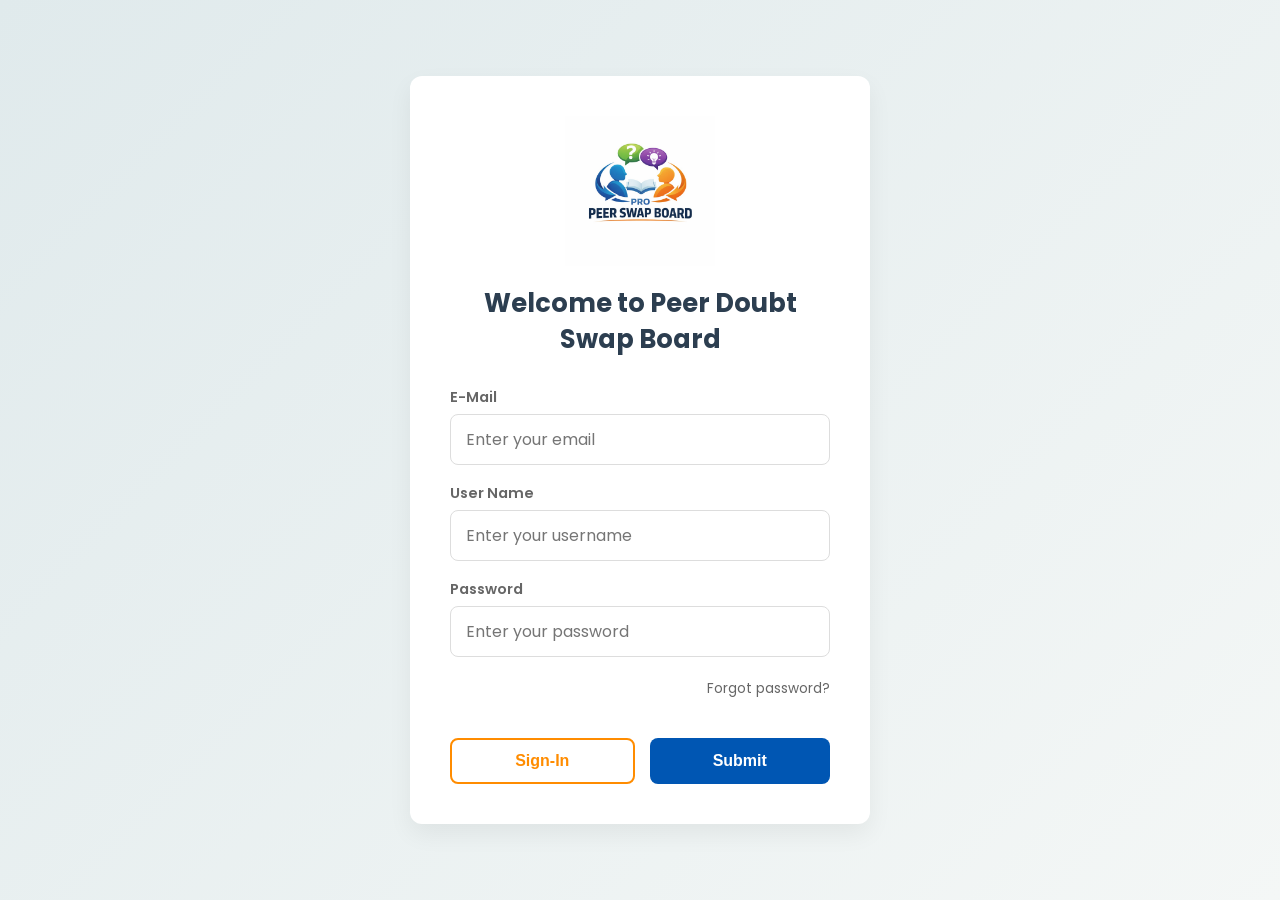
==== html/index.html @ 28cc6413 "Initial project upload" ====
<!DOCTYPE html>
<html lang="en">
<head>
    <meta charset="UTF-8">
    <meta name="viewport" content="width=device-width, initial-scale=1.0">
    <title>Peer Swap Board - Login</title>
    <link rel="preconnect" href="https://fonts.googleapis.com">
    <link rel="preconnect" href="https://fonts.gstatic.com" crossorigin>
    <link href="https://fonts.googleapis.com/css2?family=Poppins:wght@400;600;700&display=swap" rel="stylesheet">
    <link rel="stylesheet" href="../css/style.css">
    
</head>
<body>
    <main class="login-container">
        <div class="login-card">
            <div class="logo-wrapper">
                <img src="../images/logo.png" alt="Peer Swap Board Logo" class="logo">
            </div>
            <h1>Welcome to Peer Doubt Swap Board</h1>
            <form class="login-form">
                <div class="input-group">
                    <label for="email">E-Mail</label>
                    <input type="email" id="email" name="email" placeholder="Enter your email" required>
                </div>
                <div class="input-group">
                    <label for="username">User Name</label>
                     <input type="text" id="username" name="username" placeholder="Enter your username" pattern="[A-Za-z0-9_]{6,}" title="Minimum 6 characters. Letters, numbers, underscore only."required>
                </div>
                <div class="input-group">
                    <label for="password">Password</label>
                    <input type="password" id="password" name="password" placeholder="Enter your password" required>
                    <div id="password-feedback" style="font-size: 0.8rem; margin-top: 5px; font-weight: 600;"></div>
                </div>
                
      
                <div class="forgot-link-container">
                    <a href="forgetPassword.html" class="forgot-link">Forgot password?</a>
                </div>

                <div class="button-group">
                    <button type="button" class="btn btn-secondary" onclick="SignIn()">Sign-In</button>
                    <button type="button" class="btn btn-primary" onclick="handleLogin()">Submit</button>
                </div>
            </form>

            <script src="../js/index.js"></script>
        </div>
    </main>
</body>
</html>
---- css/style.css ----
/* Global Styles */
:root {
    --primary-color: #0056b3;      /* Blue button */
    --secondary-color: #ff8c00;    /* Orange outline button */
    --background-color: #f4f7f6;
    --card-bg: #ffffff;
    --text-color: #333333;
    --text-muted: #666666;
    --font-family: 'Poppins', sans-serif;
    --border-radius: 12px;
    --transition-speed: 0.3s;
}

/* Reset */
* {
    box-sizing: border-box;
    margin: 0;
    padding: 0;
}

/* Page background */
body {
    font-family: var(--font-family);
    background: linear-gradient(135deg, #e0eaec 0%, #f4f7f6 100%);
    color: var(--text-color);
    min-height: 100vh;
    display: flex;
    justify-content: center;
    align-items: center;
}

/* Container */
.login-container {
    width: 100%;
    padding: 20px;
    display: flex;
    justify-content: center;
}

/* Card */
.login-card {
    background: var(--card-bg);
    width: 100%;
    max-width: 460px;
    padding: 40px;
    border-radius: var(--border-radius);
    box-shadow: 0 10px 25px rgba(0, 0, 0, 0.06);
    text-align: center;
}

/* Logo */
.logo-wrapper {
    margin-bottom: 20px;
}

.logo {
    max-width: 150px;
    margin: 0 auto;
    display: block;
}

/* Heading */
h1 {
    font-size: 1.6rem;
    font-weight: 700;
    margin-bottom: 30px;
    color: #2c3e50;
    line-height: 1.4;
}

/* Form */
.login-form {
    display: flex;
    flex-direction: column;
    gap: 18px;
}

/* Input group */
.input-group {
    text-align: left;
}

.input-group label {
    font-size: 0.9rem;
    font-weight: 600;
    color: var(--text-muted);
    margin-bottom: 6px;
    display: block;
}

.input-group input {
    width: 100%;
    padding: 12px 15px;
    border: 1px solid #ddd;
    border-radius: 8px;
    font-size: 1rem;
    font-family: inherit;
}

.input-group input:focus {
    outline: none;
    border-color: var(--primary-color);
    box-shadow: 0 0 0 3px rgba(0, 86, 179, 0.12);
}

/* Forgot password */
.forgot-link-container {
    text-align: right;
    margin-top: -5px;
}

.forgot-link {
    font-size: 0.85rem;
    color: #666;
    text-decoration: none;
}

.forgot-link:hover {
    color: var(--primary-color);
    text-decoration: underline;
}

/* Buttons */
.button-group {
    display: flex;
    gap: 15px;
    margin-top: 20px;
    align-items: stretch;
}

.sign-in-with-text {
    display: flex;
    flex-direction: column;
    flex: 1;
}

.small-helper-text {
    font-size: 0.8rem;
    margin-bottom: 4px;
    color: var(--text-muted);
    text-align: left;
    user-select: none;
}

/* Common button */
.btn {
    flex: 1;
    width: 100%;
    padding: 12px;
    font-size: 1rem;
    font-weight: 600;
    border-radius: 8px;
    cursor: pointer;
    border: none;
    transition: all var(--transition-speed);
}

/* Orange outline button (Sign-In) */
.btn-secondary {
    background: #fff;
    border: 2px solid var(--secondary-color);
    color: var(--secondary-color);
}

.btn-secondary:hover {
    background: var(--secondary-color);
    color: #fff;
}

/* Blue filled button (Submit) */
.btn-primary {
    background: var(--primary-color);
    color: #fff;
}

.btn-primary:hover {
    background: #004494;
    box-shadow: 0 4px 10px rgba(0, 86, 179, 0.3);
}

/* Mobile */
@media (max-width: 480px) {
    .login-card {
        padding: 30px 22px;
    }

    h1 {
        font-size: 1.35rem;
    }
}
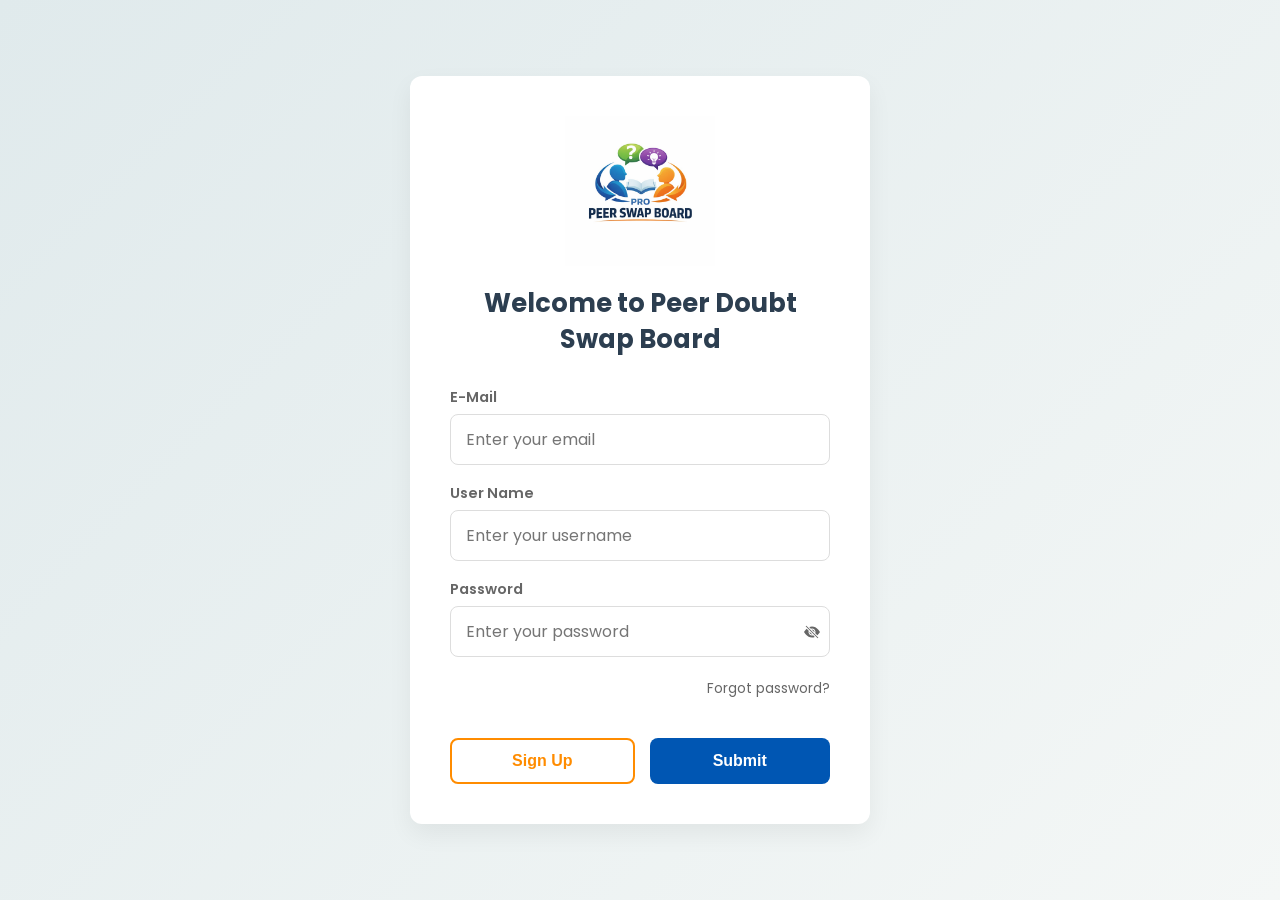
==== commit 2b2d5073: "Initial commit" ====
--- a/html/index.html
+++ b/html/index.html
@@ -1,5 +1,6 @@
 <!DOCTYPE html>
 <html lang="en">
+
 <head>
     <meta charset="UTF-8">
     <meta name="viewport" content="width=device-width, initial-scale=1.0">
@@ -7,9 +8,9 @@
     <link rel="preconnect" href="https://fonts.googleapis.com">
     <link rel="preconnect" href="https://fonts.gstatic.com" crossorigin>
     <link href="https://fonts.googleapis.com/css2?family=Poppins:wght@400;600;700&display=swap" rel="stylesheet">
-    <link rel="stylesheet" href="../css/style.css">
-    
+    <link rel="stylesheet" href="../css/index.css">
 </head>
+
 <body>
     <main class="login-container">
         <div class="login-card">
@@ -24,27 +25,43 @@
                 </div>
                 <div class="input-group">
                     <label for="username">User Name</label>
-                     <input type="text" id="username" name="username" placeholder="Enter your username" pattern="[A-Za-z0-9_]{6,}" title="Minimum 6 characters. Letters, numbers, underscore only."required>
+                    <input type="text" id="username" name="username" placeholder="Enter your username"
+                        pattern="[A-Za-z0-9_]{6,}" title="Minimum 6 characters. Letters, numbers, underscore only."
+                        required>
                 </div>
                 <div class="input-group">
                     <label for="password">Password</label>
-                    <input type="password" id="password" name="password" placeholder="Enter your password" required>
+                    <div class="password-wrapper">
+                        <input type="password" id="password" name="password" placeholder="Enter your password" required>
+                        <button type="button" class="password-toggle" onclick="togglePassword('password', this)"
+                            aria-label="Show password">
+                            <svg xmlns="http://www.w3.org/2000/svg" width="16" height="16" fill="currentColor"
+                                class="bi bi-eye-slash-fill" viewBox="0 0 16 16">
+                                <path
+                                    d="M10.79 12.912l-1.614-1.615a3.5 3.5 0 0 1-4.474-4.474l-2.06-2.06C.938 6.278 0 8 0 8s3 5.5 8 5.5a7.029 7.029 0 0 0 2.79-.588zM5.21 3.088A7.028 7.028 0 0 1 8 2.5c5 0 8 5.5 8 5.5s-.939 1.721-2.641 3.238l-2.062-2.062a3.5 3.5 0 0 0-4.474-4.474L5.21 3.089z" />
+                                <path
+                                    d="M5.525 7.646a2.5 2.5 0 0 0 2.829 2.829l-2.83-2.829zm4.95.708l-2.829-2.83a2.5 2.5 0 0 1 2.829 2.829zm3.171 6-12-12 .708-.708 12 12-.708.708z" />
+                            </svg>
+                        </button>
+                    </div>
                     <div id="password-feedback" style="font-size: 0.8rem; margin-top: 5px; font-weight: 600;"></div>
                 </div>
-                
-      
+
+
                 <div class="forgot-link-container">
                     <a href="forgetPassword.html" class="forgot-link">Forgot password?</a>
                 </div>
 
                 <div class="button-group">
-                    <button type="button" class="btn btn-secondary" onclick="SignIn()">Sign-In</button>
+                    <button type="button" class="btn btn-secondary" onclick="SignIn()">Sign Up</button>
                     <button type="button" class="btn btn-primary" onclick="handleLogin()">Submit</button>
                 </div>
             </form>
+
 
             <script src="../js/index.js"></script>
         </div>
     </main>
 </body>
+
 </html>
--- a/css/index.css
+++ b/css/index.css
@@ -0,0 +1,221 @@
+/* Global Styles */
+:root {
+    --primary-color: #0056b3;
+    /* Blue button */
+    --secondary-color: #ff8c00;
+    /* Orange outline button */
+    --background-color: #f4f7f6;
+    --card-bg: #ffffff;
+    --text-color: #333333;
+    --text-muted: #666666;
+    --font-family: 'Poppins', sans-serif;
+    --border-radius: 12px;
+    --transition-speed: 0.3s;
+}
+
+/* Reset */
+* {
+    box-sizing: border-box;
+    margin: 0;
+    padding: 0;
+}
+
+/* Page background */
+body {
+    font-family: var(--font-family);
+    background: linear-gradient(135deg, #e0eaec 0%, #f4f7f6 100%);
+    color: var(--text-color);
+    min-height: 100vh;
+    display: flex;
+    justify-content: center;
+    align-items: center;
+}
+
+/* Container */
+.login-container {
+    width: 100%;
+    padding: 20px;
+    display: flex;
+    justify-content: center;
+}
+
+/* Card */
+.login-card {
+    background: var(--card-bg);
+    width: 100%;
+    max-width: 460px;
+    padding: 40px;
+    border-radius: var(--border-radius);
+    box-shadow: 0 10px 25px rgba(0, 0, 0, 0.06);
+    text-align: center;
+}
+
+/* Logo */
+.logo-wrapper {
+    margin-bottom: 20px;
+}
+
+.logo {
+    max-width: 150px;
+    margin: 0 auto;
+    display: block;
+}
+
+/* Heading */
+h1 {
+    font-size: 1.6rem;
+    font-weight: 700;
+    margin-bottom: 30px;
+    color: #2c3e50;
+    line-height: 1.4;
+}
+
+/* Form */
+.login-form {
+    display: flex;
+    flex-direction: column;
+    gap: 18px;
+}
+
+/* Input group */
+.input-group {
+    text-align: left;
+}
+
+.input-group label {
+    font-size: 0.9rem;
+    font-weight: 600;
+    color: var(--text-muted);
+    margin-bottom: 6px;
+    display: block;
+}
+
+.input-group input {
+    width: 100%;
+    padding: 12px 15px;
+    border: 1px solid #ddd;
+    border-radius: 8px;
+    font-size: 1rem;
+    font-family: inherit;
+}
+
+.input-group input:focus {
+    outline: none;
+    border-color: var(--primary-color);
+    box-shadow: 0 0 0 3px rgba(0, 86, 179, 0.12);
+}
+
+/* Forgot password */
+.forgot-link-container {
+    text-align: right;
+    margin-top: -5px;
+}
+
+.forgot-link {
+    font-size: 0.85rem;
+    color: #666;
+    text-decoration: none;
+}
+
+.forgot-link:hover {
+    color: var(--primary-color);
+    text-decoration: underline;
+}
+
+/* Buttons */
+.button-group {
+    display: flex;
+    gap: 15px;
+    margin-top: 20px;
+    align-items: stretch;
+}
+
+.sign-in-with-text {
+    display: flex;
+    flex-direction: column;
+    flex: 1;
+}
+
+.small-helper-text {
+    font-size: 0.8rem;
+    margin-bottom: 4px;
+    color: var(--text-muted);
+    text-align: left;
+    user-select: none;
+}
+
+/* Common button */
+.btn {
+    flex: 1;
+    width: 100%;
+    padding: 12px;
+    font-size: 1rem;
+    font-weight: 600;
+    border-radius: 8px;
+    cursor: pointer;
+    border: none;
+    transition: all var(--transition-speed);
+}
+
+/* Orange outline button (Sign-In) */
+.btn-secondary {
+    background: #fff;
+    border: 2px solid var(--secondary-color);
+    color: var(--secondary-color);
+}
+
+.btn-secondary:hover {
+    background: var(--secondary-color);
+    color: #fff;
+}
+
+/* Blue filled button (Submit) */
+.btn-primary {
+    background: var(--primary-color);
+    color: #fff;
+}
+
+.btn-primary:hover {
+    background: #004494;
+    box-shadow: 0 4px 10px rgba(0, 86, 179, 0.3);
+}
+
+/* Password wrapper with eye toggle */
+.password-wrapper {
+    position: relative;
+    display: flex;
+    align-items: center;
+}
+
+.password-wrapper input {
+    width: 100%;
+    padding-right: 42px;
+}
+
+.password-toggle {
+    position: absolute;
+    right: 10px;
+    background: none;
+    border: none;
+    cursor: pointer;
+    color: var(--text-muted);
+    display: flex;
+    align-items: center;
+    padding: 0;
+    transition: color var(--transition-speed);
+}
+
+.password-toggle:hover {
+    color: var(--primary-color);
+}
+
+/* Mobile */
+@media (max-width: 480px) {
+    .login-card {
+        padding: 30px 22px;
+    }
+
+    h1 {
+        font-size: 1.35rem;
+    }
+}
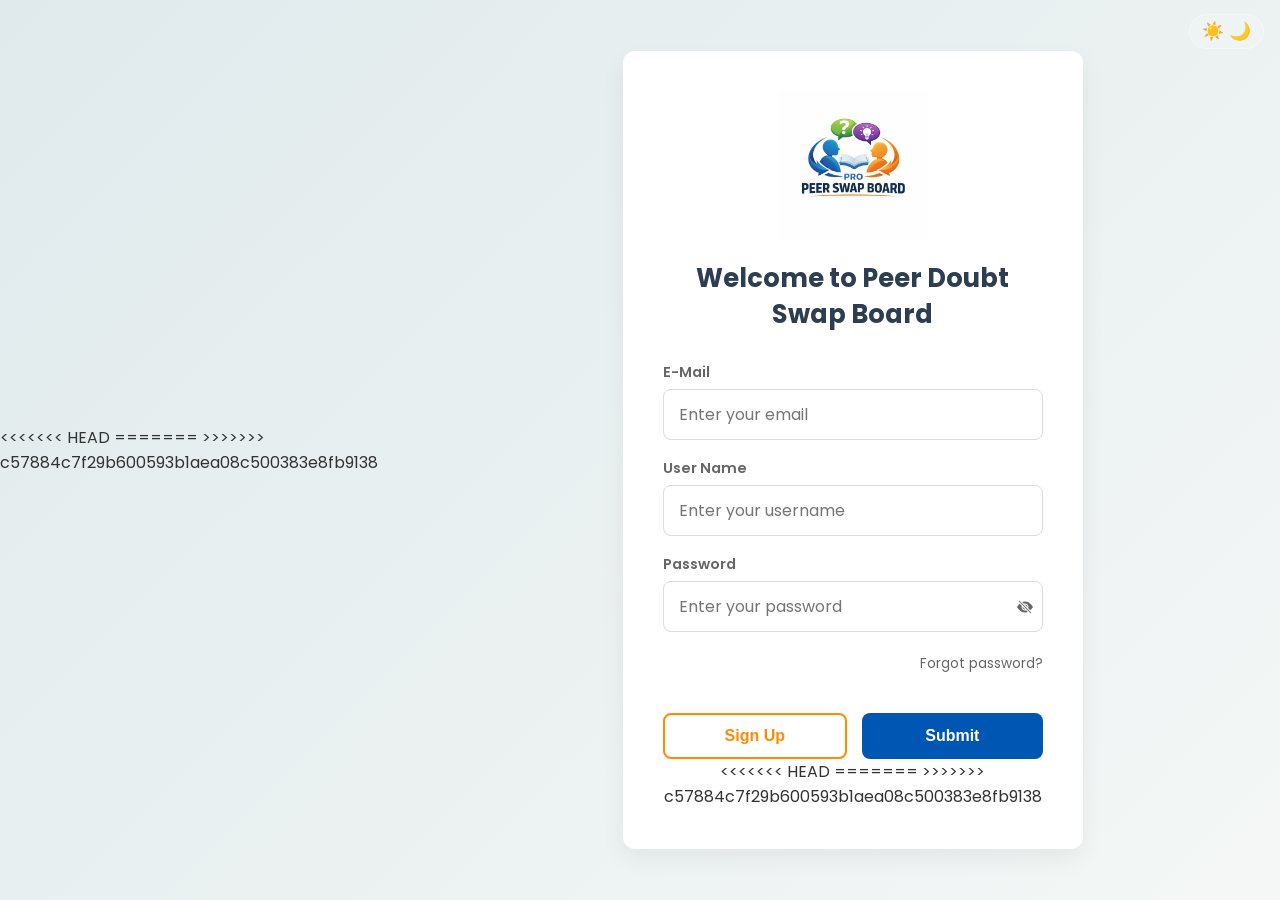
==== commit 04b38725: "resolved merge conflicts" ====
--- a/html/index.html
+++ b/html/index.html
@@ -9,6 +9,13 @@
     <link rel="preconnect" href="https://fonts.gstatic.com" crossorigin>
     <link href="https://fonts.googleapis.com/css2?family=Poppins:wght@400;600;700&display=swap" rel="stylesheet">
     <link rel="stylesheet" href="../css/index.css">
+<<<<<<< HEAD
+    <link rel="stylesheet" href="../css/theme.css">
+    <script>/* Apply saved theme before paint */
+        (function () { var t = localStorage.getItem('pds_theme') || 'light'; document.documentElement.setAttribute('data-theme', t); })();
+    </script>
+=======
+>>>>>>> c57884c7f29b600593b1aea08c500383e8fb9138
 </head>
 
 <body>
@@ -58,6 +65,16 @@
                 </div>
             </form>
 
+<<<<<<< HEAD
+            <!-- Floating theme toggle -->
+            <button
+                onclick="(function(){var h=document.documentElement,d=h.getAttribute('data-theme')==='dark',n=d?'light':'dark';h.setAttribute('data-theme',n);localStorage.setItem('pds_theme',n);})()"
+                title="Toggle light/dark"
+                style="position:fixed;top:14px;right:16px;z-index:999;background:rgba(255,255,255,0.15);border:1.5px solid rgba(255,255,255,0.3);border-radius:20px;padding:6px 12px;cursor:pointer;font-size:1.1rem;backdrop-filter:blur(6px);">
+                ☀️&nbsp;🌙
+            </button>
+=======
+>>>>>>> c57884c7f29b600593b1aea08c500383e8fb9138
 
             <script src="../js/index.js"></script>
         </div>
